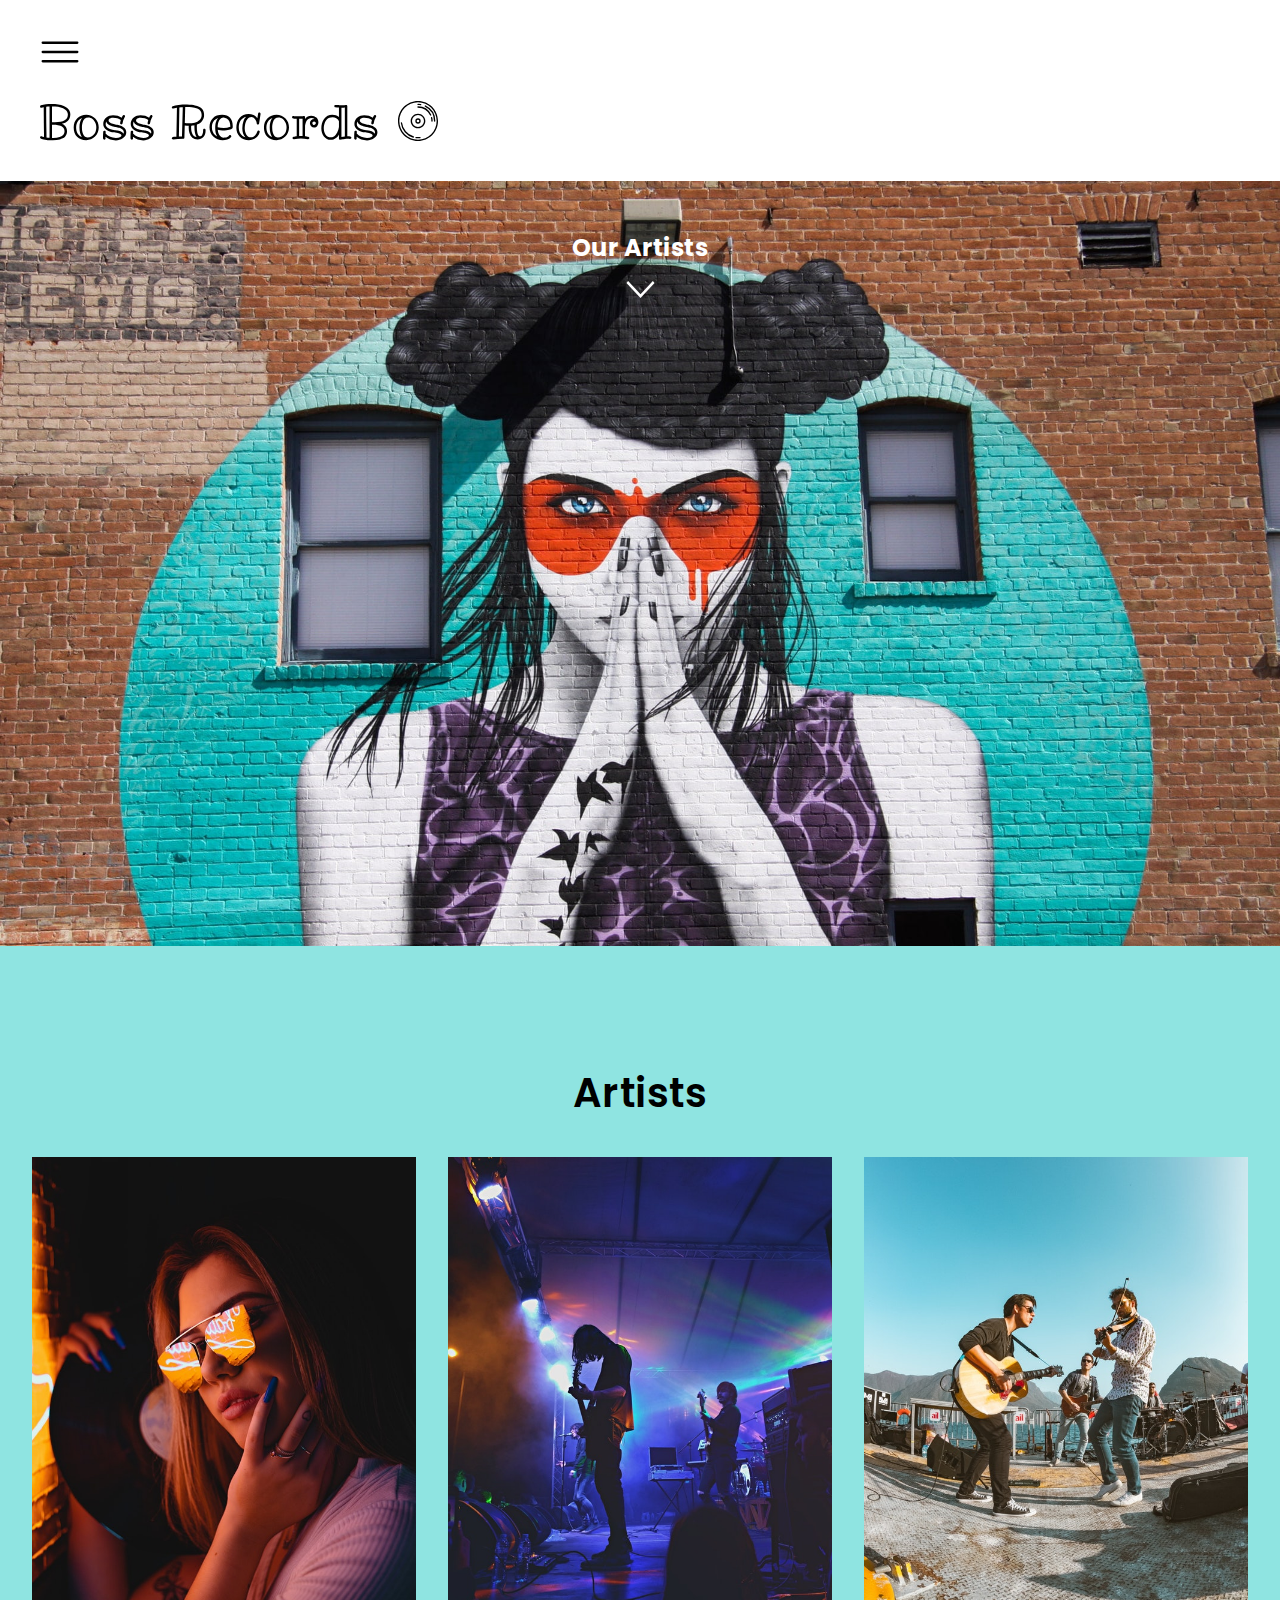
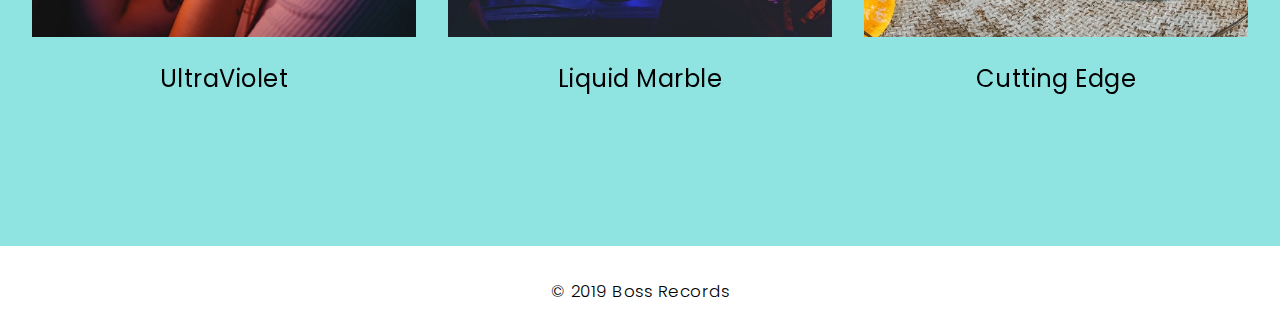
==== index.html @ ae8de7fa "Added as attribute to stylesheet preload" ====
<!DOCTYPE html>
<html lang="en-US">
    <head>
        <meta charset="UTF-8">
        <meta name="viewport" content="width=device-width, initial-scale=1.0">
        <meta name="author" content="Alex Curran">
        <link rel="preload icon" type="image/png" href="./images/icons/favicon-record.png">
        <link rel="preload stylesheet" href="https://fonts.googleapis.com/css?family=Poppins:300,400,600&display=swap" as="font" crossorigin="anonymous"> 
        <link rel="preload stylesheet" href="./styles/css/style.css" as="style">
        <script defer src="./scripts/nav.js"></script>
        <title>Boss Records</title>
    </head>
    <body>
        <header class="header-home">
            <img src="./images/icons/burger-menu.svg" alt="Navigation icon" class="burger-nav-icon">
            <figure class="header-home-logo">
                <img loading="eager" src="./images/icons/logo-boss-records.svg" alt="Boss Records logo" class="header-home-logo">
                <img loading="eager" src="./images/icons/record.svg" alt="Record icon" class="header-home-record">
            </figure>
        </header>
        <nav class="nav hide">
            <section class="nav-section-top">
                <h3 class="nav-section-home">Home</h3>
                <img loading="lazy" src="./images/icons/close-btn.svg" alt="Close button" class="nav-section-close">
            </section>
            <section class="nav-artists">
                <h3 class="nav-artists-title">Artists</h3>
                <ul class="nav-list">
                    <li class="nav-item">
                        <a href="./pages/ultraviolet.html" class="nav-item-link">UltraViolet</a>
                    </li>
                    <li class="nav-item">
                        <a href="./pages/liquid-marble.html" class="nav-item-link">Liquid Marble</a>
                    </li>
                    <li class="nav-item">
                        <a href="./pages/cutting-edge.html" class="nav-item-link">Cutting Edge</a>
                    </li>
                </ul>
            </section>
        </nav>
        <section class="hero">
            <a href="#artists-section" class="hero-section-link">
                <section class="hero-section">
                    <h2 class="hero-section-title">Our Artists</h2>
                    <img loading="eager" src="./images/icons/down-arrow-white.svg" alt="Down arrow" class="hero-section-arrow">
                </section>
            </a>
        </section>

        <main class="artists">
            <h2 class="artists-title">Artists</h2>
            <section class="artists-section" id="artists-section">
                <a href="./pages/ultraviolet.html" class="artists-section-link">
                    <figure class="artists-section-fig">
                        <img loading="lazy" src="./images/pictures/ultraviolet-main.jpg" alt="Girl with sunglasses and a record" class="artists-section-fig-img">
                        <h3 class="artists-section-fig-title">UltraViolet</h3>
                    </figure>
                </a>
                <a href="./pages/liquid-marble.html" class="artists-section-link">
                    <figure class="artists-section-fig">
                        <img loading="lazy" src="./images/pictures/liquid-marble-main.jpg" alt="Rock band on-stage" class="artists-section-fig-img">
                        <h3 class="artists-section-fig-title">Liquid Marble</h3>
                    </figure>
                </a>
                <a href="./pages/cutting-edge.html" class="artists-section-link">
                    <figure class="artists-section-fig">
                        <img loading="lazy" src="./images/pictures/cutting-edge-main.jpg" alt="Band playing instruments outside" class="artists-section-fig-img">
                        <h3 class="artists-section-fig-title">Cutting Edge</h3>
                    </figure>
                </a>
            </section>
        </main>
        <footer class="footer-home">
            <h3 class="footer-home-copyright">&copy; 2019 Boss Records</h3>
        </footer>
    </body>
</html>
---- styles/css/style.css ----
* {
  padding: 0;
  margin: 0;
  box-sizing: border-box;
}

html {
  font-family: "Poppins", sans-serif;
  letter-spacing: 0.03em;
  scroll-behavior: smooth;
  line-height: 1.6;
}

a {
  text-decoration: none;
  color: inherit;
}

.burger-nav-icon {
  width: 40px;
  height: 100%;
  cursor: pointer;
}

.header-home {
  display: flex;
  flex-direction: column;
  padding: 2rem 2.5rem;
}
.header-home-logo {
  margin-top: 1rem;
  margin-right: 1rem;
}
.header-home-record {
  width: 40px;
}

.hero {
  background: url(../../images/pictures/art-mural.jpg) no-repeat;
  background-position: center;
  background-size: cover;
  min-height: 85vh;
  display: flex;
  justify-content: center;
}
.hero-section {
  display: flex;
  flex-direction: column;
  justify-content: flex-start;
  align-items: center;
  cursor: pointer;
}
.hero-section-title {
  margin-top: 3rem;
  color: #fff;
}
.hero-section-arrow {
  width: 45px;
  animation: arrowPulse 550ms ease-in-out infinite alternate;
}
@keyframes arrowPulse {
  from {
    transform: translate3d(0, 8px, 0);
  }
  to {
    transform: translate3d(0, 0, 0);
  }
}

.hero-section-link {
  outline: none;
}

.artists {
  background-color: #8fe4e1;
  min-height: 100vh;
  display: flex;
  flex-direction: column;
  justify-content: center;
  align-items: center;
}
.artists-title {
  font-weight: 600;
  font-size: 2.5rem;
}
.artists-section {
  margin: 2rem;
  display: grid;
  grid-template-columns: repeat(3, minmax(250px, 450px));
  grid-gap: 2rem;
}

@media screen and (max-width: 57em) {
  .header-home-logo {
    width: calc(12rem + 8vw);
  }

  .hero-section-title {
    margin-top: 7rem;
  }

  .artists-section {
    grid-template-columns: repeat(auto-fit, minmax(250px, 1fr));
  }
}
.artists-section-link {
  transition: all 250ms ease;
  transform: translateZ(0);
}
.artists-section-link:hover {
  transform: translate3d(0, -6px, 0);
  box-shadow: 0 4px 14px rgba(61, 112, 110, 0.3);
}

.artists-section-fig {
  width: 100%;
}
.artists-section-fig-img {
  width: 100%;
}
.artists-section-fig-title {
  margin-top: 1rem;
  font-weight: 400;
  font-size: 1.5rem;
  text-align: center;
  color: #000;
}

.footer-home {
  display: flex;
  justify-content: center;
  align-items: center;
  padding: 2rem;
}
.footer-home-copyright {
  font-weight: 300;
  font-size: 1.05rem;
}

.nav {
  position: fixed;
  top: 0;
  left: 0;
  width: 360px;
  height: 100%;
  padding: 4rem 2rem;
  background-color: #f7f7f7;
  transform: translate3d(-100%, 0, 0);
  z-index: 10;
  transition: transform 350ms ease-in-out;
}
.nav-section-home {
  font-size: 1.75rem;
}
.nav-section-top {
  display: flex;
  justify-content: space-between;
  align-items: center;
}
.nav-section-close {
  width: 25px;
  cursor: pointer;
}
.nav-artists {
  margin-top: 4rem;
}
.nav-artists-title {
  font-size: 1.75rem;
  font-weight: 400;
  color: #888;
  padding-bottom: 1rem;
  border-bottom: 1px solid rgba(0, 0, 0, 0.15);
}
.nav-list {
  margin-top: 1rem;
  display: flex;
  flex-direction: column;
  list-style: none;
}
.nav-item {
  display: block;
  width: 100%;
}
.nav-item-link {
  width: 100%;
  display: block;
  padding-top: 0.5rem;
  padding-bottom: 0.5rem;
  font-size: 1.5rem;
  font-weight: 400;
}

.nav-active {
  transform: translate3d(0, 0, 0);
}

.hide {
  visibility: hidden;
  pointer-events: none;
}

.header-page {
  position: absolute;
  z-index: 1;
  top: 2rem;
  left: 2.5rem;
}

.landing-page-container {
  width: 100%;
  height: 100vh;
  display: grid;
  grid-template-columns: 1fr 1fr;
  grid-template-rows: 1fr 1fr;
}

.landing-left {
  grid-column: 1/2;
  grid-row: 1/3;
  display: flex;
  justify-content: center;
  align-items: center;
}
.landing-left-title {
  font-size: 2.5rem;
  color: #fff;
}

.landing-right-top {
  grid-column: 2/3;
  grid-row: 1/2;
}

.landing-right-bottom {
  grid-column: 2/3;
  grid-row: 2/3;
}

.landing-left,
.landing-right-top,
.landing-right-bottom {
  background-repeat: no-repeat;
  background-size: cover;
  background-position: center;
}

.album-list {
  list-style: none;
}

.landing-right-top,
.landing-right-bottom {
  height: 100%;
  width: 100%;
  display: flex;
  flex-direction: column;
  justify-content: center;
  align-items: center;
  color: #fff;
}

.landing-right-top-title {
  font-size: 2rem;
  font-weight: 400;
}

.album-list {
  padding-top: 2rem;
}
.album-list-song {
  padding-left: 0.5rem;
  font-size: 1.5rem;
  font-weight: 300;
}

.landing-cta {
  display: flex;
  flex-direction: column;
  justify-content: center;
  align-items: center;
}
.landing-cta-title {
  font-size: 2rem;
  font-weight: 400;
}
.landing-cta-arrow {
  width: 40px;
}

.landing-left-title {
  font-size: 3rem;
}

.page-main {
  padding-left: 4rem;
  display: grid;
  grid-column-gap: 10rem;
  grid-template-columns: 7fr 2fr;
  grid-template-rows: 150px 150px 1fr 150px;
  grid-template-areas: "social sidebar" "tabs sidebar" "panel sidebar" "footer sidebar";
}

.social {
  grid-area: social;
  display: flex;
  align-items: flex-end;
}
.social-link {
  margin-right: 0.5rem;
}

.tab-list {
  grid-area: tabs;
  list-style: none;
}
.tab-list-tab {
  margin-right: 1rem;
  border-bottom: 1px solid #000;
  cursor: pointer;
  transition: color 200ms ease;
  font-size: 1.2rem;
}

.panel {
  grid-area: panel;
}

.history-title,
.work-title {
  font-size: 2rem;
  margin-bottom: 1rem;
}

.sidebar {
  grid-area: sidebar;
  display: flex;
  flex-direction: column;
  align-items: center;
  justify-content: center;
  padding: 6rem 4rem;
}
.sidebar-fig:first-child {
  padding-bottom: 4rem;
}

.page-footer {
  grid-area: footer;
}

.tab-list,
.page-footer {
  display: flex;
  align-items: center;
}

.sidebar-fig {
  width: 290px;
}
.sidebar-fig-img {
  width: 100%;
  opacity: 0;
  transform: translate3d(-35%, 0, 0);
  transition: all 450ms ease;
}
.sidebar-fig-img.slide-in {
  opacity: 1;
  transform: translate3d(0, 0, 0);
}

.social-link {
  display: inline-block;
  width: 40px;
}
.social-link-icon {
  width: 100%;
}

p + p {
  margin-top: 2rem;
}

.panel {
  display: none;
}

.panel.-showing {
  display: block;
  animation: fadeIn 1200ms ease;
}

@keyframes fadeIn {
  from {
    opacity: 0;
  }
  to {
    opacity: 1;
  }
}
@media screen and (max-width: 56.25em) {
  .landing-page-container {
    width: 100%;
    display: grid;
    grid-template-columns: 1fr;
  }

  .landing-left {
    grid-column: 1/-1;
    grid-row: 1/2;
    display: flex;
    justify-content: center;
    align-items: center;
  }
  .landing-left-title {
    font-size: 2rem;
  }

  .landing-right-top {
    grid-column: 1/-1;
    grid-row: 2/3;
  }

  .landing-right-bottom {
    grid-column: 1/-1;
    grid-row: 3/4;
  }

  .page-main {
    padding-left: 1.5rem;
    padding-right: 1.5rem;
    display: grid;
    grid-column-gap: 2rem;
    grid-template-columns: 7fr 2fr;
    grid-template-rows: 150px 150px 1fr 150px;
    grid-template-areas: "social social" "tabs tabs" "panel panel" "sidebar sidebar" "sidebar sidebar" "footer footer";
  }

  .sidebar {
    margin-top: 2rem;
    padding: 6rem 1.5rem;
  }
  .sidebar-fig {
    width: 225px;
  }

  .page-footer {
    padding-top: 2rem;
    padding-bottom: 2rem;
  }
}
.uv-landing-left {
  background-image: url(../../images/pictures/purple-rain.jpg);
}

.uv-landing-right-top {
  background-color: #7d7bd8;
}

.uv-landing-right-bottom {
  background-image: url(../../images/pictures/fashion-woman-holding-record.jpg);
  background-position: top center;
}

.uv-sidebar {
  background-color: #7d7bd8;
}

.uv-history-title,
.uv-work-title,
.uv-tab:hover {
  color: #7d7bd8;
}

.liquid-landing-left {
  background-image: url(../../images/pictures/blue-blur-close-up-433108.jpg);
}

.liquid-landing-right-top {
  background-color: #026888;
}

.liquid-landing-right-bottom {
  background-color: #f1f1f1;
  color: #000;
}

.liquid-sidebar {
  background-color: #026888;
}

.liquid-history-title,
.liquid-work-title,
.liquid-tab:hover {
  color: #026888;
}

.cutting-landing-left {
  background-image: url(../../images/pictures/cutting-perspective.jpg);
}

.cutting-title {
  color: #000;
  text-shadow: -2px -2px 4px #fff;
}

.cutting-landing-right-top {
  background-color: #3e465b;
}

.cutting-landing-right-bottom {
  background-color: #f1f1f1;
  color: #000;
}

.cutting-sidebar {
  background-color: #3e465b;
}

.cutting-history-title,
.cutting-work-title,
.cutting-tab:hover {
  color: #3e465b;
}

/*# sourceMappingURL=style.css.map */
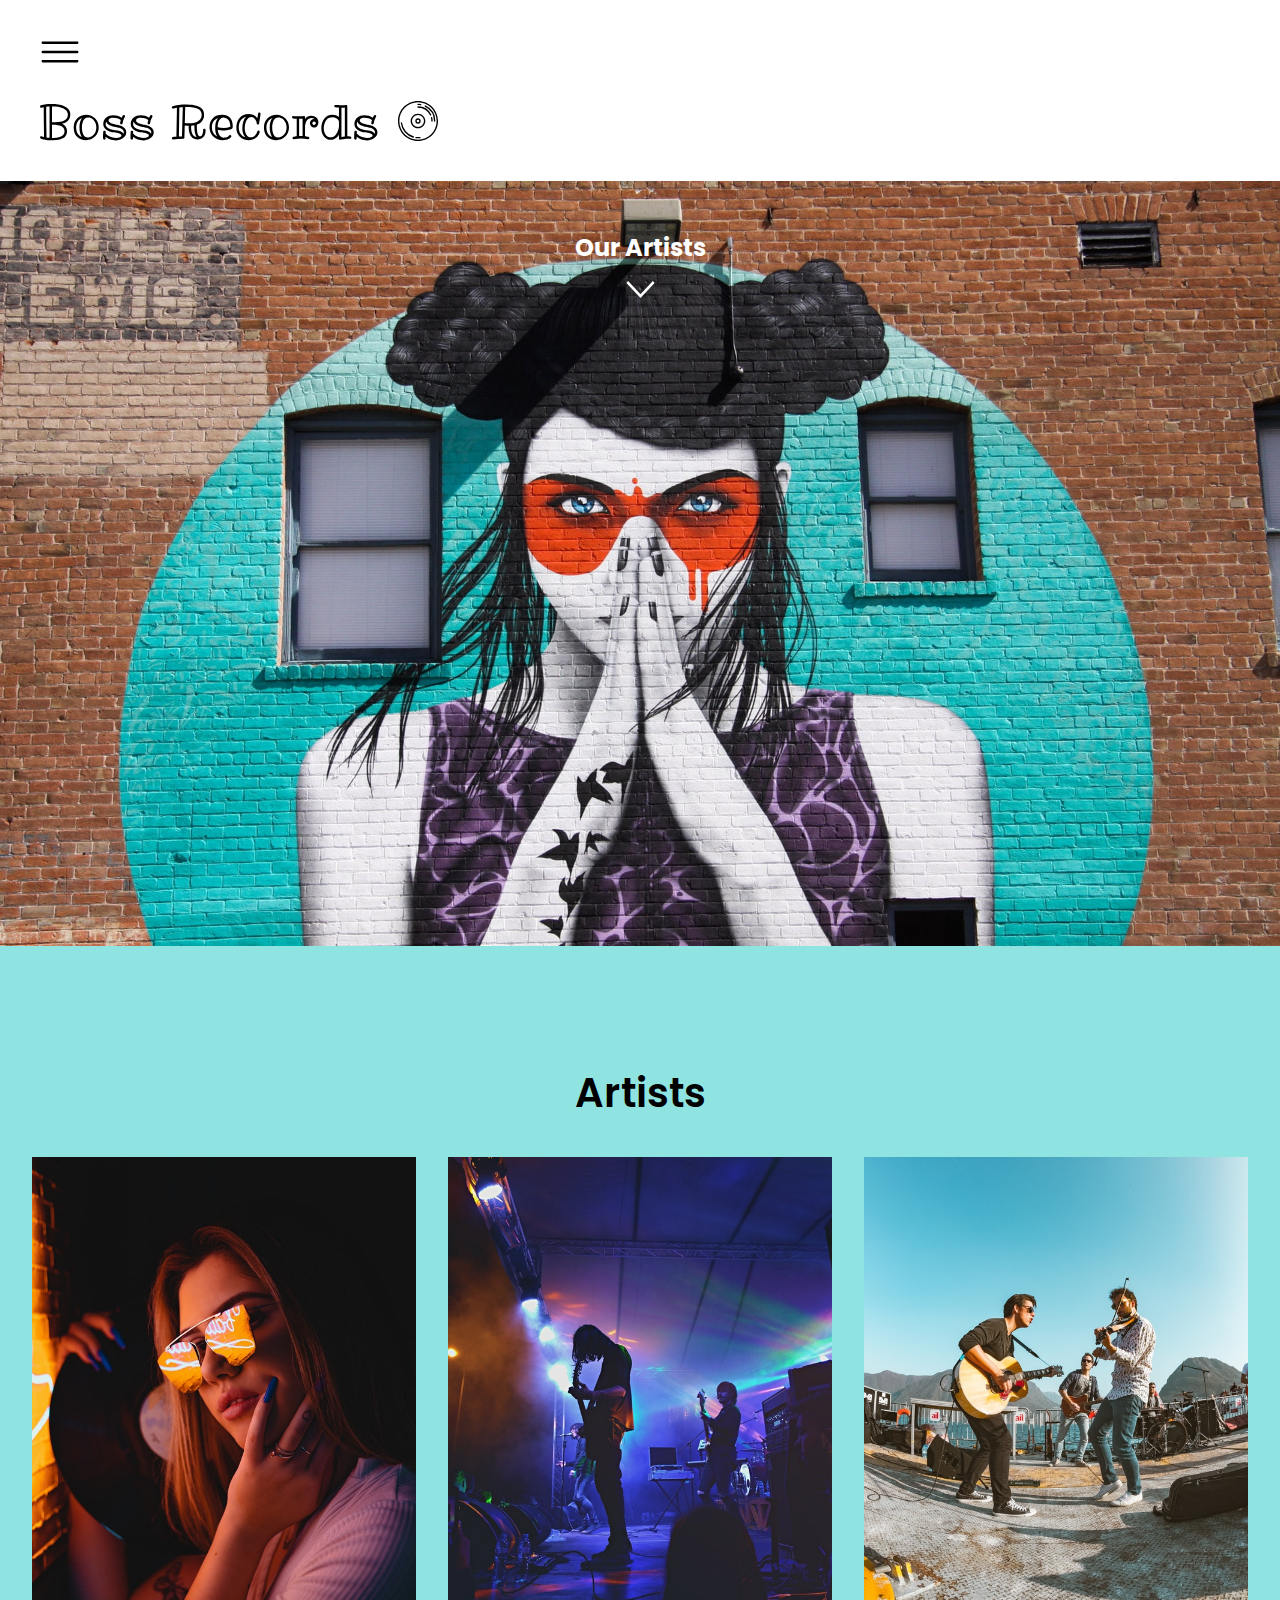
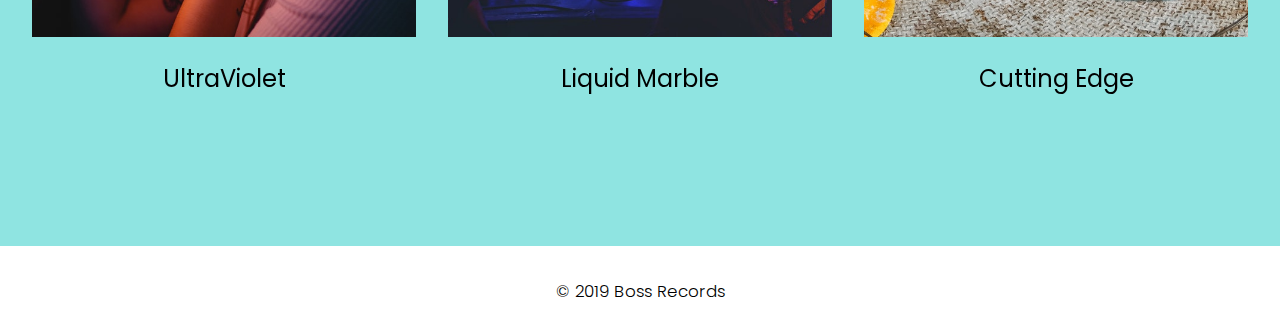
==== commit 62de5e36: "Adjusted to absolute pre-load path" ====
--- a/index.html
+++ b/index.html
@@ -4,24 +4,25 @@
         <meta charset="UTF-8">
         <meta name="viewport" content="width=device-width, initial-scale=1.0">
         <meta name="author" content="Alex Curran">
-        <link rel="preload icon" type="image/png" href="./images/icons/favicon-record.png">
-        <link rel="preload stylesheet" href="https://fonts.googleapis.com/css?family=Poppins:300,400,600&display=swap" as="font" crossorigin="anonymous"> 
+        <link rel="icon" type="image/png" href="./images/icons/favicon-record.png">
+        <link rel="preload" href="/images/pictures/art-mural.jpg" as="image">
+        <link rel="preload stylesheet" href="https://fonts.googleapis.com/css?family=Poppins:300,400,600&display=swap" as="style"> 
         <link rel="preload stylesheet" href="./styles/css/style.css" as="style">
         <script defer src="./scripts/nav.js"></script>
         <title>Boss Records</title>
     </head>
     <body>
         <header class="header-home">
-            <img src="./images/icons/burger-menu.svg" alt="Navigation icon" class="burger-nav-icon">
+            <img src="./images/icons/burger-menu.svg" alt="Navigation icon" class="burger-nav-icon" width="150" height="150">
             <figure class="header-home-logo">
-                <img loading="eager" src="./images/icons/logo-boss-records.svg" alt="Boss Records logo" class="header-home-logo">
-                <img loading="eager" src="./images/icons/record.svg" alt="Record icon" class="header-home-record">
+                <img src="./images/icons/logo-boss-records.svg" alt="Boss Records logo" class="header-home-logo" width="338" height="37">
+                <img src="./images/icons/record.svg" alt="Record icon" class="header-home-record" width="60" height="60">
             </figure>
         </header>
         <nav class="nav hide">
             <section class="nav-section-top">
                 <h3 class="nav-section-home">Home</h3>
-                <img loading="lazy" src="./images/icons/close-btn.svg" alt="Close button" class="nav-section-close">
+                <img src="./images/icons/close-btn.svg" alt="Close button" class="nav-section-close" width="25" height="25">
             </section>
             <section class="nav-artists">
                 <h3 class="nav-artists-title">Artists</h3>
@@ -42,7 +43,7 @@
             <a href="#artists-section" class="hero-section-link">
                 <section class="hero-section">
                     <h2 class="hero-section-title">Our Artists</h2>
-                    <img loading="eager" src="./images/icons/down-arrow-white.svg" alt="Down arrow" class="hero-section-arrow">
+                    <img src="./images/icons/down-arrow-white.svg" alt="Down arrow" class="hero-section-arrow" width="45" height="45">
                 </section>
             </a>
         </section>
@@ -52,19 +53,19 @@
             <section class="artists-section" id="artists-section">
                 <a href="./pages/ultraviolet.html" class="artists-section-link">
                     <figure class="artists-section-fig">
-                        <img loading="lazy" src="./images/pictures/ultraviolet-main.jpg" alt="Girl with sunglasses and a record" class="artists-section-fig-img">
+                        <img loading="lazy" src="./images/pictures/ultraviolet-main.jpg" alt="Girl with sunglasses and a record" class="artists-section-fig-img" width="640" height="800">
                         <h3 class="artists-section-fig-title">UltraViolet</h3>
                     </figure>
                 </a>
                 <a href="./pages/liquid-marble.html" class="artists-section-link">
                     <figure class="artists-section-fig">
-                        <img loading="lazy" src="./images/pictures/liquid-marble-main.jpg" alt="Rock band on-stage" class="artists-section-fig-img">
+                        <img loading="lazy" src="./images/pictures/liquid-marble-main.jpg" alt="Rock band on-stage" class="artists-section-fig-img"  width="640" height="800">
                         <h3 class="artists-section-fig-title">Liquid Marble</h3>
                     </figure>
                 </a>
                 <a href="./pages/cutting-edge.html" class="artists-section-link">
                     <figure class="artists-section-fig">
-                        <img loading="lazy" src="./images/pictures/cutting-edge-main.jpg" alt="Band playing instruments outside" class="artists-section-fig-img">
+                        <img loading="lazy" src="./images/pictures/cutting-edge-main.jpg" alt="Band playing instruments outside" class="artists-section-fig-img"  width="640" height="800">
                         <h3 class="artists-section-fig-title">Cutting Edge</h3>
                     </figure>
                 </a>
--- a/styles/css/style.css
+++ b/styles/css/style.css
@@ -6,7 +6,6 @@
 
 html {
   font-family: "Poppins", sans-serif;
-  letter-spacing: 0.03em;
   scroll-behavior: smooth;
   line-height: 1.6;
 }
@@ -32,7 +31,8 @@
   margin-right: 1rem;
 }
 .header-home-record {
-  width: 40px;
+  width: 2.5rem;
+  height: auto;
 }
 
 .hero {
@@ -117,6 +117,7 @@
 }
 .artists-section-fig-img {
   width: 100%;
+  height: auto;
 }
 .artists-section-fig-title {
   margin-top: 1rem;
@@ -159,6 +160,7 @@
 }
 .nav-section-close {
   width: 25px;
+  height: auto;
   cursor: pointer;
 }
 .nav-artists {
@@ -358,6 +360,7 @@
 }
 .sidebar-fig-img {
   width: 100%;
+  height: auto;
   opacity: 0;
   transform: translate3d(-35%, 0, 0);
   transition: all 450ms ease;
